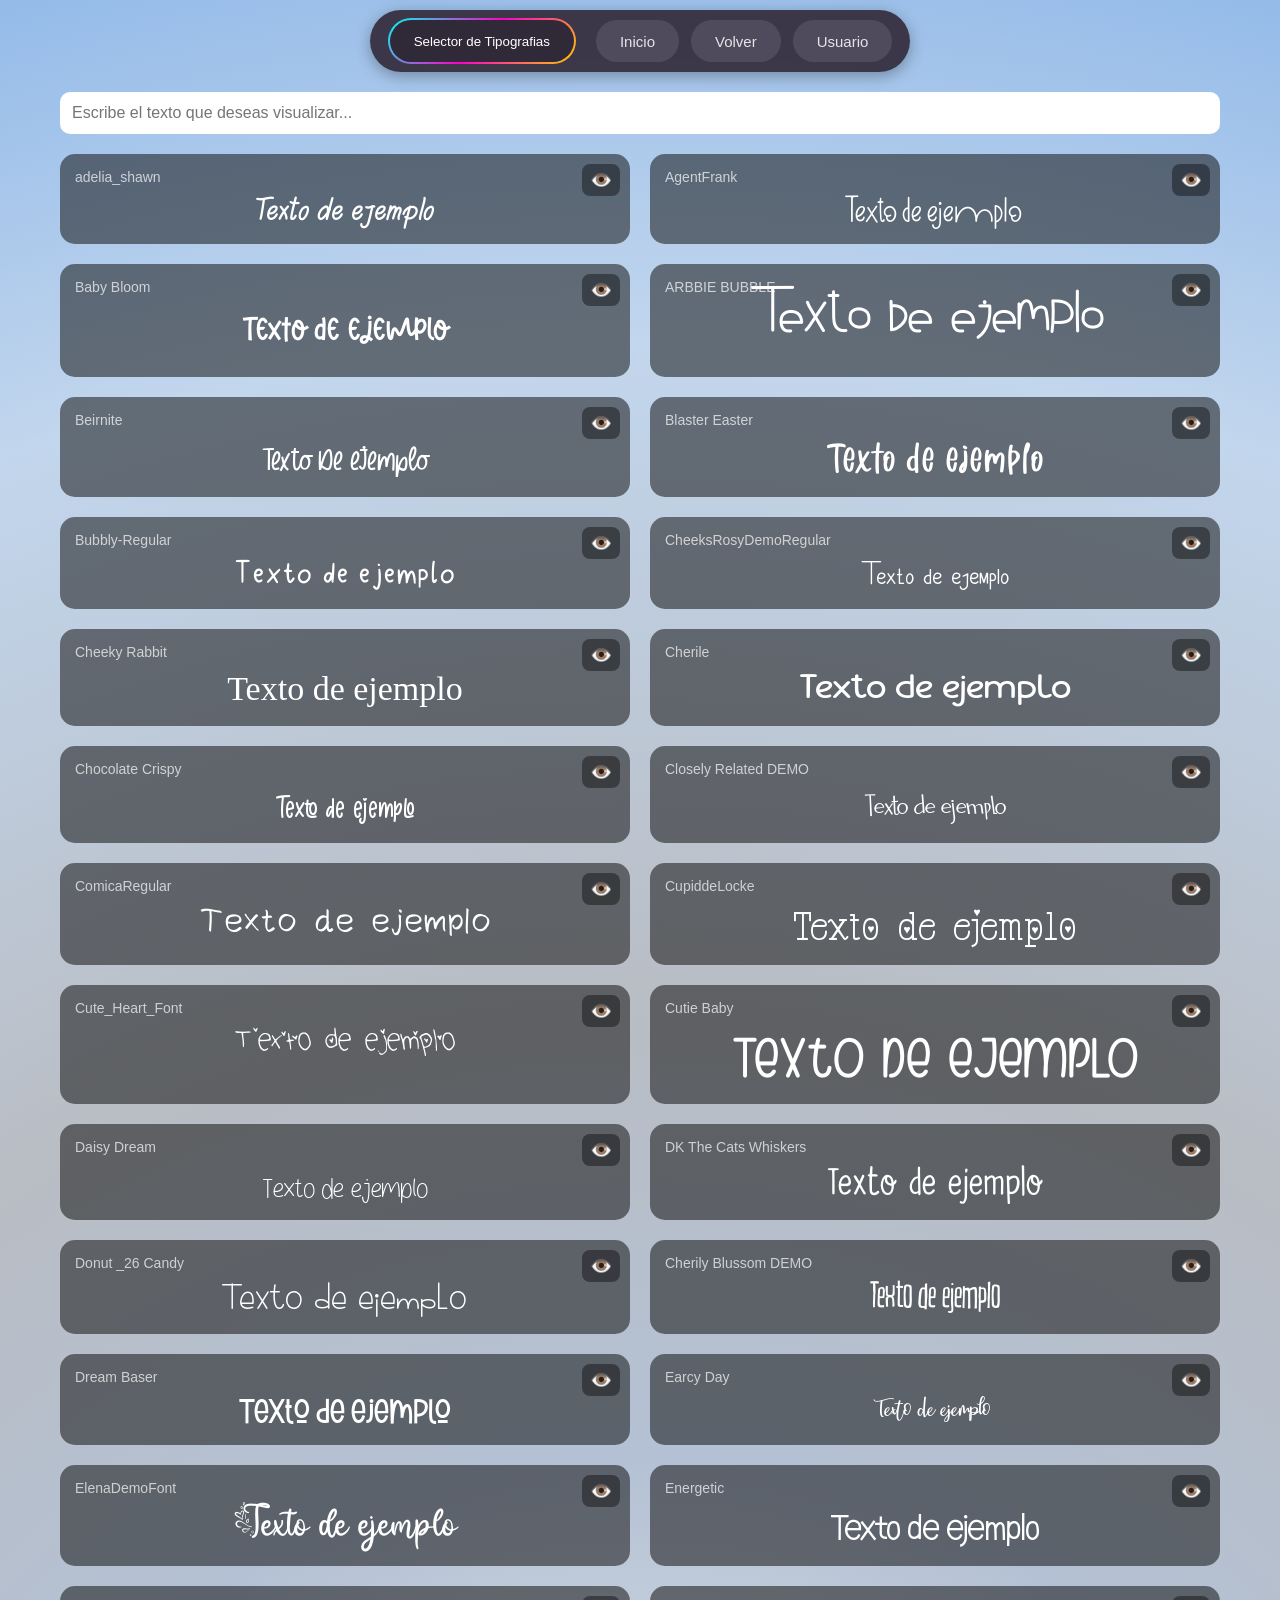
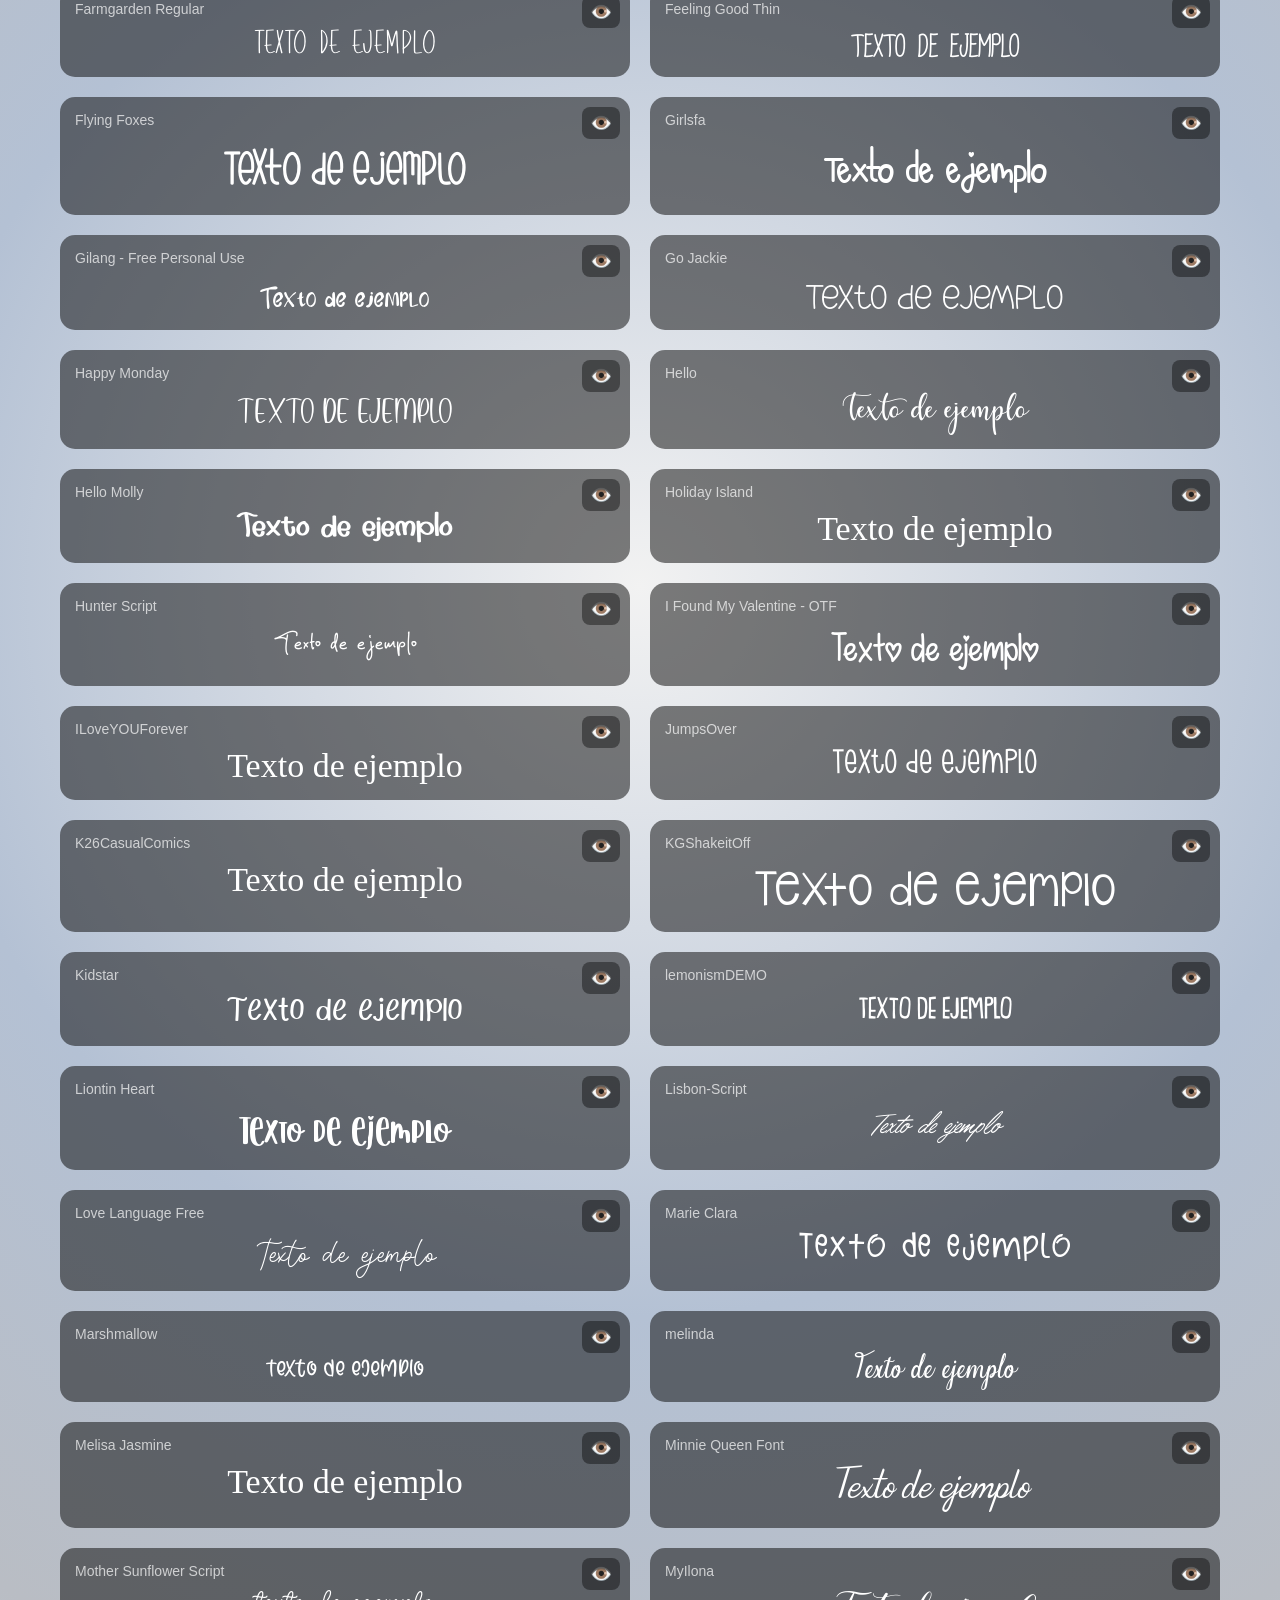
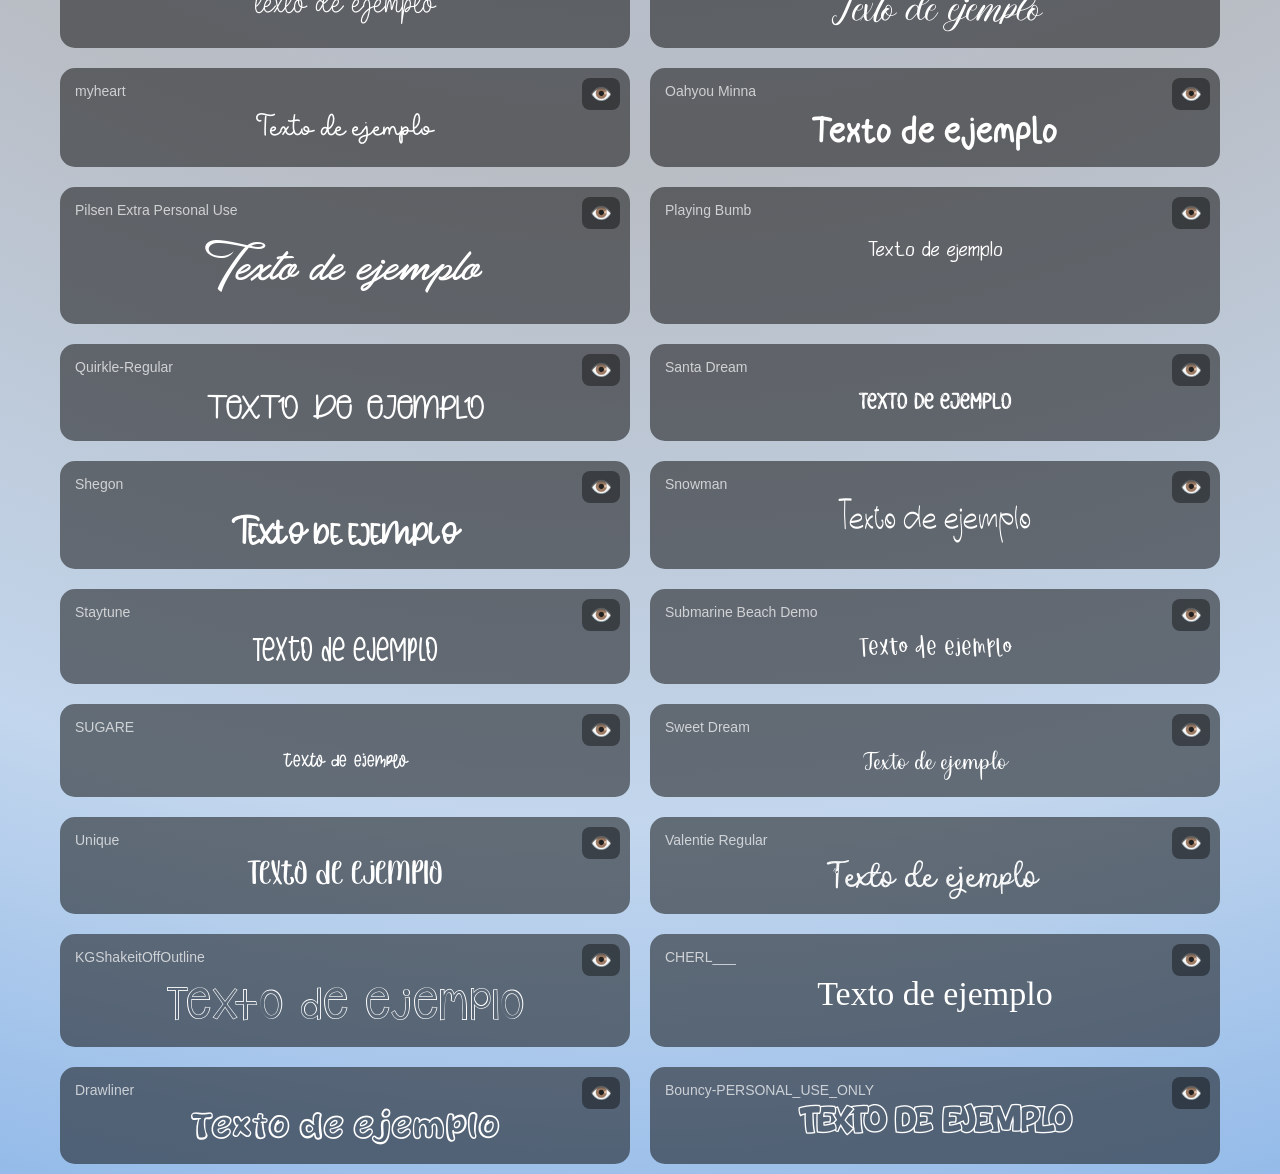
==== text_selector/tex_selector.html @ b05d4637 "Add files via upload" ====
<!DOCTYPE html>
<html lang="es">
<head>
  <meta charset="UTF-8">
  <meta name="viewport" content="width=device-width, initial-scale=1.0">
  <link rel="icon" href="../images/Logo2.png" type="image/x-icon">
  <link rel="stylesheet" href="../css/styles.css">
  <title>Selector de Tipografías</title>
</head>
<body>
 <div class="container-navbar">
  <div class="navbar-container">
    <div class="btn-say-hello-wrapper">
        <button class="btn-say-hello">Selector de Tipografias</button>
      </div>
    <div class="nav-buttons">
      <button class="btn-work" onclick="goHome()">Inicio</button>
      <button class="btn-work" onclick="goBack()">Volver</button>
      <button class="btn-work" onclick="goUser()">Usuario</button>
    </div>
  </div>
</div>
  <div class="container">
    <div class="input-box">
      <input type="text" id="textInput" placeholder="Escribe el texto que deseas visualizar...">
    </div>

    <div id="fontsContainer"></div>
  </div>

  <!-- MODAL -->
  <div id="modal" class="modal">
    <div class="modal-content">
      <div id="modalText" class="modal-text">Texto</div>
      <button class="close-btn" onclick="closeModal()">Cerrar</button>
    </div>
  </div>

  <script>
const fonts = [
      { name: "adelia_shawn", file: "fonts/AdeliaShawn.otf" },
      { name: "AgentFrank", file: "fonts/AgentFrank.otf" },
      { name: "Baby Bloom", file: "fonts/Baby Bloom - Personal Use.otf" },
      { name: "ARBBIE BUBBLE", file: "fonts/ARBBIE BUBBLE.otf" },
      { name: "Beirnite", file: "fonts/Beirnite.ttf" },
      { name: "Blaster Easter", file: "fonts/Blaster Easter Demo.ttf" },
      { name: "Bubbly-Regular", file: "fonts/Bubbly-Regular.otf" },
      { name: "CheeksRosyDemoRegular", file: "fonts/CheeksRosyDemoRegular.ttf" },
      { name: "Cheeky Rabbit", file: "fonts/Cheeky Rabbit.Ttf" },
      { name: "Cherile", file: "fonts/Cherile.ttf" },
      { name: "Chocolate Crispy", file: "fonts/Chocolate Crispy.otf" },
      { name: "Closely Related DEMO", file: "fonts/Closely Related DEMO.ttf" },
      { name: "ComicaRegular", file: "fonts/ComicaRegular.otf" },
      { name: "CupiddeLocke", file: "fonts/CupiddeLocke.ttf" },
      { name: "Cute_Heart_Font", file: "fonts/Cute_Heart_Font.ttf" },
      { name: "Cutie Baby", file: "fonts/Cutie Baby.ttf" },
      { name: "Daisy Dream", file: "fonts/Daisy Dream.ttf" },
      { name: "DK The Cats Whiskers", file: "fonts/DK The Cats Whiskers.otf" },
      { name: "Donut _26 Candy", file: "fonts/Donut _26 Candy.otf" },
      { name: "Cherily Blussom DEMO", file: "fonts/Cherily Blussom DEMO.otf" },
      { name: "Dream Baser", file: "fonts/Dream Baser.ttf" },
      { name: "Earcy Day", file: "fonts/Earcy Day.otf" },
      { name: "ElenaDemoFont", file: "fonts/ElenaDemoFont.otf" },
      { name: "Energetic", file: "fonts/Energetic.otf" },
      { name: "Farmgarden Regular", file: "fonts/Farmgarden Regular.otf" },
      { name: "Feeling Good Thin", file: "fonts/Feeling Good Thin.ttf" },
      { name: "Flying Foxes", file: "fonts/Flying Foxes.ttf" },
      { name: "Girlsfa", file: "fonts/Girlsfa.ttf" },
      { name: "Gilang - Free Personal Use", file: "fonts/Gilang - Free Personal Use.ttf" },
      { name: "Go Jackie", file: "fonts/Go Jackie.otf" },
      { name: "Happy Monday", file: "fonts/Happy Monday.otf" },
      { name: "Hello", file: "fonts/Hello.otf" },
      { name: "Hello Molly", file: "fonts/Hello Molly.otf" },
      { name: "Holiday Island", file: "fonts/Holiday Island.otf" },
      { name: "Hunter Script", file: "fonts/Hunter Script.otf" },
      { name: "I Found My Valentine - OTF", file: "fonts/I Found My Valentine - OTF.otf" },
      { name: "ILoveYOUForever", file: "fonts/ILoveYOUForever.otf" },
      { name: "JumpsOver", file: "fonts/JumpsOver.otf" },
      { name: "K26CasualComics", file: "fonts/K26CasualComics.otf" },
      { name: "KGShakeitOff", file: "fonts/KGShakeitOff.ttf" },
      { name: "Kidstar", file: "fonts/Kidstar.ttf" },
      { name: "lemonismDEMO", file: "fonts/lemonismDEMO.otf" },
      { name: "Liontin Heart", file: "fonts/Liontin Heart.ttf" },
      { name: "Lisbon-Script", file: "fonts/Lisbon-Script.otf" },
      { name: "Love Language Free", file: "fonts/Love Language Free.otf" },
      { name: "Marie Clara", file: "fonts/Marie Clara.otf" },
      { name: "Marshmallow", file: "fonts/Marshmallow.otf" },
      { name: "melinda", file: "fonts/melinda.otf" },
      { name: "Melisa Jasmine", file: "fonts/Melisa Jasmine.otf" },
      { name: "Minnie Queen Font", file: "fonts/Minnie Queen Font.ttf" },
      { name: "Mother Sunflower Script", file: "fonts/Mother Sunflower Script.otf" },
      { name: "MyIlona", file: "fonts/MyIlona.ttf" },
      { name: "myheart", file: "fonts/myheart.otf" },
      { name: "Oahyou Minna", file: "fonts/Oahyou Minna.otf" },
      { name: "Pilsen Extra Personal Use", file: "fonts/Pilsen Extra Personal Use.ttf" },
      { name: "Playing Bumb", file: "fonts/Playing Bumb.otf" },
      { name: "Quirkle-Regular", file: "fonts/Quirkle-Regular.otf" },
      { name: "Santa Dream", file: "fonts/Santa Dream.otf" },
      { name: "Shegon", file: "fonts/Shegon.otf" },
      { name: "Snowman", file: "fonts/Snowman.otf" },
      { name: "Staytune", file: "fonts/Staytune.otf" },
      { name: "Submarine Beach Demo", file: "fonts/Submarine Beach Demo.ttf" },
      { name: "SUGARE", file: "fonts/SUGARE.ttf" },
      { name: "Sweet Dream", file: "fonts/Sweet Dream.otf" },
      { name: "Unique", file: "fonts/Unique.otf" },
      { name: "Valentie Regular", file: "fonts/Valentie Regular.otf" },
      { name: "KGShakeitOffOutline", file: "fonts/KGShakeitOffOutline.ttf" },
      { name: "CHERL___", file: "fonts/CHERL___.ttf" },
      { name: "Drawliner", file: "fonts/Drawliner.ttf" },
      { name: "Bouncy-PERSONAL_USE_ONLY", file: "fonts/Bouncy-PERSONAL_USE_ONLY.otf" }
    ];

    const container = document.getElementById("fontsContainer");
    const input = document.getElementById("textInput");

    fonts.forEach(font => {
      const style = document.createElement("style");
      style.innerHTML = `
        @font-face {
          font-family: '${font.name}';
          src: url('${font.file}');
        }
      `;
      document.head.appendChild(style);

      const div = document.createElement("div");
      div.classList.add("font-preview");

      div.innerHTML = `
        <div class="eye-btn" onclick="openModal('${font.name}')">👁️</div>
        <div class="font-name">${font.name}</div>
        <div class="preview-text" style="font-family: '${font.name}'">
          Texto de ejemplo
        </div>
      `;

      container.appendChild(div);
    });

    input.addEventListener("input", () => {
      const text = input.value;
      document.querySelectorAll(".preview-text").forEach(el => {
        el.textContent = text || "Texto de ejemplo";
      });
    });

    function openModal(fontName) {
      const modal = document.getElementById("modal");
      const modalText = document.getElementById("modalText");
      const text = input.value || "Texto de ejemplo";

      modalText.textContent = text;
      modalText.style.fontFamily = fontName;

      modal.style.display = "flex";
    }

    function closeModal() {
      document.getElementById("modal").style.display = "none";
    }

    function goHome() {
      window.location.href = "../home.html";
    }

    function goBack() {
      window.history.back();
    }

    function goUser() {
      window.location.href = "usuario.html";
    }
  </script>

</body>
</html>
---- css/styles.css ----
* {
      margin: 0;
      padding: 0;
      box-sizing: border-box;
      font-family: Arial, sans-serif;
    }

    body {
      background: radial-gradient(circle,rgba(242, 242, 242, 1) 0%, rgba(180, 193, 212, 1) 32%, rgba(185, 189, 196, 1) 52%, rgba(194, 214, 237, 1) 81%, rgba(148, 187, 233, 1) 100%);
      color: white;
      min-height: 100vh;
      font-family:'Franklin Gothic Medium', 'Arial Narrow', Arial, sans-serif;
    }
 .container-navbar{
    justify-content: center;
    align-items: center;
    align-content:center;
    display: flex;
 }
    /* --- CSS DEL NAVBAR (Actualizado y Meojrado) --- */
  .navbar-container {
    margin: 10px 0;
    display: flex;
    justify-content: center;
    align-items: center;
    /* Fondo oscuro y forma de cápsula principal */
    background: rgba(48, 41, 56, 0.9); /* Un tono oscuro violáceo-marrón, similar a la referencia */
    box-shadow: 0 4px 15px rgba(0,0,0,0.3); /* Sombra suave */
    backdrop-filter: blur(5px); /* Opcional: ligero desenfoque de fondo */
    padding: 8px; /* Espaciado interno general */
    border-radius: 99px; /* Forma de cápsula perfecta */
    width: max-content; /* Se ajusta al contenido */

  }

  .nav-buttons {
    margin: 0px 10px;
    display: flex;
    gap: 12px; /* Espacio entre los botones */
  }

  /* Estilos base para todos los botones */
  .nav-buttons button, 
  .nav-buttons a {
    text-decoration: none; /* Si usas enlaces <a> */
    border: none;
    font-size: 15px;
    font-weight: 500;
    cursor: pointer;
    display: flex;
    justify-content: center;
    align-items: center;
    height: 42px; /* Altura uniforme */
    transition: all 0.2s ease;
  }

  /* --- BOTÓN 1: "Work" (Con fondo atenuado) --- */
  .btn-work {
    background-color: rgba(255, 255, 255, 0.1); /* Fondo blanco muy transparente */
    color: rgba(255, 255, 255, 0.85); /* Texto blanco algo atenuado */
    border-radius: 99px; /* Cápsula */
    padding: 0 24px;
  }

  .btn-work:hover {
    background-color: rgba(255, 255, 255, 0.2); /* Se aclara ligeramente al pasar el ratón */
  }

  /* --- BOTÓN 3: "Say Hello" (La "Gema" con borde degradado) --- */
  .btn-say-hello-wrapper {
    /* Este contenedor crea el efecto de borde degradado */
    margin: 0px 10px;
    position: relative;
    padding: 2px; /* Grosor del borde */
    border-radius: 99px; /* Cápsula */
    background: linear-gradient(135deg, #00fff2, #ff00c8, #ffcc00); /* El degradado de arcoíris */
    display: flex;
  }

  .btn-say-hello {
    /* El botón real dentro del borde */
    background-color: rgb(48, 41, 56); /* Coincide con el color del navbar para simular el borde */
    color: #ffffff;
    border: none;
    border-radius: 97px; /* Un poco menos que el contenedor para encajar */
    padding: 0 24px;
    height: 42px; /* Asegura la misma altura */
    width: 100%;
    position: relative;
    z-index: 1; /* Por encima del degradado */
  }

  /* Efecto de brillo opcional para "Say Hello" */
  .btn-say-hello-wrapper::after {
    content: '';
    position: absolute;
    top: 0; left: 0;
    width: 100%; height: 100%;
    border-radius: 99px;
    background: inherit;
    filter: blur(10px);
    opacity: 0;
    transition: opacity 0.3s ease;
    z-index: 0;
  }

  .btn-say-hello-wrapper:hover::after {
    opacity: 0.6; /* Brillo activado */
  }

    /* CONTENEDOR */
    .container {
      padding: 10px 20px;
      max-width: 1200px;
      margin: auto;
    }

    .input-box {
      margin-bottom: 20px;
    }

    .input-box input {
      width: 100%;
      padding: 12px;
      border-radius: 10px;
      border: none;
      font-size: 16px;
    }

    /* GRID */
    #fontsContainer {
      display: grid;
      grid-template-columns: repeat(2, 1fr);
      gap: 20px;
    }

    @media (max-width: 600px) {
      #fontsContainer {
        grid-template-columns: 1fr;
      }
    }

    /* TARJETAS */
    .font-preview {
      background: rgba(12, 12, 12, 0.521);
      padding: 15px;
      border-radius: 15px;
      position: relative;
    }

    .font-name {
      font-size: 14px;
      opacity: 0.7;
      margin-bottom: 10px;
    }

    .preview-text {
      font-size: 34px;
      text-align: center;
    }

    /* 👁️ BOTÓN OJO */
    .eye-btn {
      position: absolute;
      top: 10px;
      right: 10px;
      cursor: pointer;
      font-size: 18px;
      background: rgba(0,0,0,0.4);
      padding: 5px 8px;
      border-radius: 8px;
      transition: 0.2s;
    }

    .eye-btn:hover {
      background: rgba(0,0,0,0.7);
    }

    /* 🔥 MODAL */
    .modal {
      position: fixed;
      top: 0;
      left: 0;
      width: 100%;
      height: 100%;
      background: rgba(12, 12, 12, 0.521);
      display: none;
      justify-content: center;
      align-items: center;
      z-index: 999;
    }

    .modal-content {
      background: #111;
      padding: 40px;
      border-radius: 15px;
      text-align: center;
      max-width: 80%;
    }

    .modal-text {
      font-size: 80px;
    }

    .close-btn {
      margin-top: 15px;
      padding: 10px 20px;
      border: none;
      background: #00a8ff;
      color: white;
      border-radius: 12px;
      cursor: pointer;
      transition: 0.3s;
    }
        .close-btn:hover {
      background: rgba(136, 211, 255, 0.753);
    }


    /* ===== CARRUSEL ===== */
.carousel {
  width: 1200px;
  height: 300px;
  margin: auto;
  overflow: hidden;
  background: black; /* importante para los espacios */
}

.carousel-track {
  display: flex;
  transition: transform 2s ease-in-out;
   min-width: 90%;
}

.carousel img {
  width: 100%;
  height: 300px;
  object-fit: contain;
  display: block;
}
.carousel-buttons {
  position: absolute;
  width:max-content;
  top: 25%;
  display: flex;
  justify-content: space-between;
  transform: translateY(-50%);
}

.carousel-buttons button {
  background: rgba(245, 245, 245, 0.644);
  border: none;
  color: rgb(0, 0, 0);
  padding: 15px;
  cursor: pointer;
  border-radius: 50%;
}
/* ===== SECCIÓN INFORMACION ===== */
.neon-info {
  max-width: 1500px;
  margin: 20px auto;
  padding: 25px;
  background: rgba(255, 255, 255, 0.589);
  box-shadow: 0 4px 15px rgba(0,0,0,0.3); /* Sombra suave */
  border-radius: 15px;
  line-height: 1.7;
  color: #000000;
  text-align: justify;
}

.neon-info h2 {
  text-align: center;
  margin-bottom: 20px;
}

.neon-info h3 {
  margin-top: 20px;
  margin-bottom: 10px;
  color: #000000;
  text-align: justify;
}

.neon-info ul {
  margin-left: 20px;
  margin-top: 10px;
}

/* CONTENEDOR GENERAL */
.neon-tech-container {
  display: grid;
  grid-template-columns: 1fr 1fr;
  gap: 30px;
  max-width: 1500px;
  margin: 20px auto;
  padding: 20px;
  align-items: center;
  background: rgba(255, 255, 255, 0.589);
  box-shadow: 0 4px 15px rgba(0,0,0,0.3); /* Sombra suave */
  border-radius: 15px;
  line-height: 1.7;
  color: #000000;
  text-align: justify;
}

/* IMAGEN */
.neon-tech-img img {
  width: 100%;
  height: 100%;
  max-height: 350px;
  object-fit: cover;
  border-radius: 15px;
}

/* TEXTO */
.neon-tech-info {
  background: rgba(255,255,255,0.05);
  padding: 25px;
  border-radius: 15px;
  line-height: 1.7;
  text-align: justify;
}

.neon-tech-info h3 {
  margin-bottom: 15px;
  color: #000000;
  text-align: center;
}

.neon-tech-info p {
  margin-bottom: 10px;
  opacity: 0.9;
  text-align: justify;
}

/* 📱 RESPONSIVE */
@media (max-width: 768px) {
  .neon-tech-container {
    grid-template-columns: 1fr;
  }
}


/* ===== SECCIÓN CONÓCENOS ===== */
.about {
  max-width: 1500px;
  margin: 20px auto;
  text-align: justify;
  padding: 20px;
  background: rgba(255, 255, 255, 0.589);
  box-shadow: 0 4px 15px rgba(0,0,0,0.3); /* Sombra suave */
  border-radius: 15px;
  line-height: 1.7;
  color: #000000;
}

.about h2 {
  margin-bottom: 15px;
  text-align: center;
}

.about p {
  opacity: 0.8;
  line-height: 1.6;
}

  /* MAPA CONTENEDOR GENERAL */
.map-container {
   background: rgba(255, 255, 255, 0.589);
  box-shadow: 0 4px 15px rgba(0,0,0,0.3); /* Sombra suave */
  border-radius: 15px;
  line-height: 1.7;
  color: #000000;
  display: grid;
  grid-template-columns: 1fr 1fr;
  gap: 30px;
  max-width: 1500px;
  margin: 20px auto;
  align-items: center;
  padding: 20px;
}

/* TEXTO */
.map-info {
  background: rgba(255, 255, 255, 0.199);
  padding: 25px;
  border-radius: 15px;
}

.map-info h2 {
  margin-bottom: 15px;
}

.map-info p {
  margin-bottom: 10px;
  line-height: 1.6;
  opacity: 0.9;
}

.map-info ul {
  margin: 10px 0 15px 20px;
}

.map-info li {
  margin-bottom: 5px;
}

/* MAPA */
.map-box {
  width: 100%;
}

#map {
  width: 100%;
  height: 500px;
  border-radius: 18px;
}

/* 📱 RESPONSIVE */
@media (max-width: 768px) {
  .map-container {
    grid-template-columns: 1fr;
  }
}
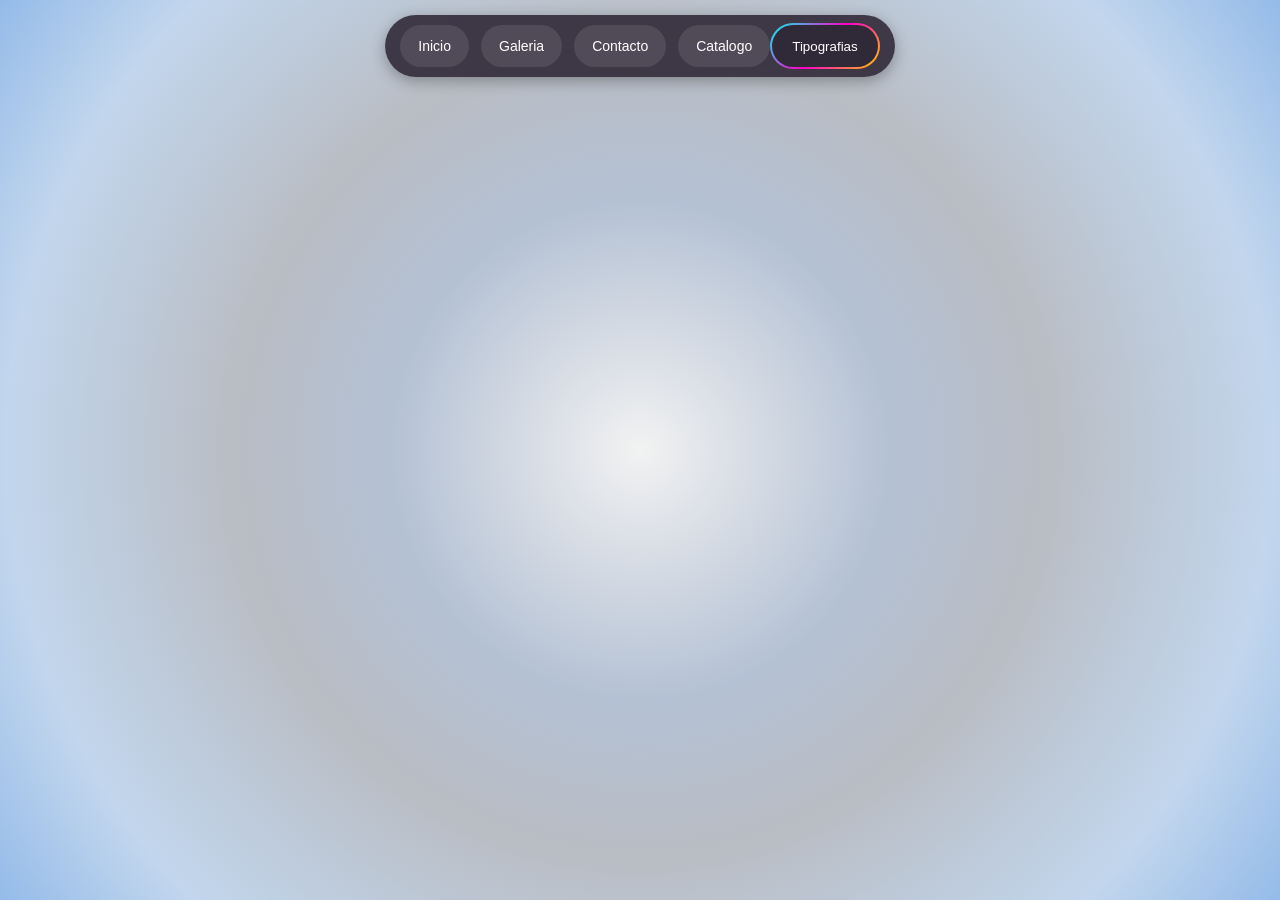
==== commit 7a29df8f: "Add files via upload" ====
--- a/text_selector/tex_selector.html
+++ b/text_selector/tex_selector.html
@@ -8,34 +8,43 @@
   <title>Selector de Tipografías</title>
 </head>
 <body>
- <div class="container-navbar">
+ <!-- NAVBAR -->
+<div class="container-navbar">
   <div class="navbar-container">
-    <div class="btn-say-hello-wrapper">
-        <button class="btn-say-hello">Selector de Tipografias</button>
+    <!-- IZQUIERDA -->
+    <div class="nav-buttons" id="navMenu">
+      <button class="btn-work" onclick="gohome()">Inicio</button>
+      <button class="btn-work" onclick="gogallery()">Galeria</button>
+      <button class="btn-work" onclick="gocontact()">Contacto</button>
+      <button class="btn-work" onclick="gocatalogo()">Catalogo</button>
+    </div>
+    <!-- CENTRO -->
+    <div class="nav-center">
+      <div class="btn-say-hello-wrapper">
+        <button class="btn-say-hello">Tipografias</button>
       </div>
-    <div class="nav-buttons">
-      <button class="btn-work" onclick="goHome()">Inicio</button>
-      <button class="btn-work" onclick="goBack()">Volver</button>
-      <button class="btn-work" onclick="goUser()">Usuario</button>
+    </div>
+    <!-- DERECHA -->
+        <div class="nav-left">
+      <div class="menu-toggle" onclick="toggleMenu()">☰</div>
     </div>
   </div>
 </div>
-  <div class="container">
-    <div class="input-box">
-      <input type="text" id="textInput" placeholder="Escribe el texto que deseas visualizar...">
-    </div>
+<script>
+function toggleMenu() {
+  const menu = document.getElementById("navMenu");
+  menu.classList.toggle("active");
+}
 
-    <div id="fontsContainer"></div>
-  </div>
+document.addEventListener("click", function(e) {
+  const menu = document.getElementById("navMenu");
+  const toggle = document.querySelector(".menu-toggle");
 
-  <!-- MODAL -->
-  <div id="modal" class="modal">
-    <div class="modal-content">
-      <div id="modalText" class="modal-text">Texto</div>
-      <button class="close-btn" onclick="closeModal()">Cerrar</button>
-    </div>
-  </div>
-
+  if (!menu.contains(e.target) && !toggle.contains(e.target)) {
+    menu.classList.remove("active");
+  }
+});
+</script>
   <script>
 const fonts = [
       { name: "adelia_shawn", file: "fonts/AdeliaShawn.otf" },
@@ -159,8 +168,8 @@
       document.getElementById("modal").style.display = "none";
     }
 
-    function goHome() {
-      window.location.href = "../home.html";
+    function gohome() {
+      window.location.href = "../index.html";
     }
 
     function goBack() {
--- a/css/styles.css
+++ b/css/styles.css
@@ -1,423 +1,443 @@
-    * {
-      margin: 0;
-      padding: 0;
-      box-sizing: border-box;
-      font-family: Arial, sans-serif;
-    }
-
-    body {
-      background: radial-gradient(circle,rgba(242, 242, 242, 1) 0%, rgba(180, 193, 212, 1) 32%, rgba(185, 189, 196, 1) 52%, rgba(194, 214, 237, 1) 81%, rgba(148, 187, 233, 1) 100%);
-      color: white;
-      min-height: 100vh;
-      font-family:'Franklin Gothic Medium', 'Arial Narrow', Arial, sans-serif;
-    }
- .container-navbar{
-    justify-content: center;
-    align-items: center;
-    align-content:center;
-    display: flex;
- }
-    /* --- CSS DEL NAVBAR (Actualizado y Meojrado) --- */
-  .navbar-container {
-    margin: 10px 0;
-    display: flex;
-    justify-content: center;
-    align-items: center;
-    /* Fondo oscuro y forma de cápsula principal */
-    background: rgba(48, 41, 56, 0.9); /* Un tono oscuro violáceo-marrón, similar a la referencia */
-    box-shadow: 0 4px 15px rgba(0,0,0,0.3); /* Sombra suave */
-    backdrop-filter: blur(5px); /* Opcional: ligero desenfoque de fondo */
-    padding: 8px; /* Espaciado interno general */
-    border-radius: 99px; /* Forma de cápsula perfecta */
-    width: max-content; /* Se ajusta al contenido */
-
-  }
-
-  .nav-buttons {
-    margin: 0px 10px;
-    display: flex;
-    gap: 12px; /* Espacio entre los botones */
-  }
-
-  /* Estilos base para todos los botones */
-  .nav-buttons button, 
-  .nav-buttons a {
-    text-decoration: none; /* Si usas enlaces <a> */
-    border: none;
-    font-size: 15px;
-    font-weight: 500;
-    cursor: pointer;
-    display: flex;
-    justify-content: center;
-    align-items: center;
-    height: 42px; /* Altura uniforme */
-    transition: all 0.2s ease;
-  }
-
-  /* --- BOTÓN 1: "Work" (Con fondo atenuado) --- */
-  .btn-work {
-    background-color: rgba(255, 255, 255, 0.1); /* Fondo blanco muy transparente */
-    color: rgba(255, 255, 255, 0.85); /* Texto blanco algo atenuado */
-    border-radius: 99px; /* Cápsula */
-    padding: 0 24px;
-  }
-
-  .btn-work:hover {
-    background-color: rgba(255, 255, 255, 0.2); /* Se aclara ligeramente al pasar el ratón */
-  }
-
-  /* --- BOTÓN 3: "Say Hello" (La "Gema" con borde degradado) --- */
-  .btn-say-hello-wrapper {
-    /* Este contenedor crea el efecto de borde degradado */
-    margin: 0px 10px;
-    position: relative;
-    padding: 2px; /* Grosor del borde */
-    border-radius: 99px; /* Cápsula */
-    background: linear-gradient(135deg, #00fff2, #ff00c8, #ffcc00); /* El degradado de arcoíris */
-    display: flex;
-  }
-
-  .btn-say-hello {
-    /* El botón real dentro del borde */
-    background-color: rgb(48, 41, 56); /* Coincide con el color del navbar para simular el borde */
-    color: #ffffff;
-    border: none;
-    border-radius: 97px; /* Un poco menos que el contenedor para encajar */
-    padding: 0 24px;
-    height: 42px; /* Asegura la misma altura */
-    width: 100%;
-    position: relative;
-    z-index: 1; /* Por encima del degradado */
-  }
-
-  /* Efecto de brillo opcional para "Say Hello" */
-  .btn-say-hello-wrapper::after {
-    content: '';
-    position: absolute;
-    top: 0; left: 0;
-    width: 100%; height: 100%;
-    border-radius: 99px;
-    background: inherit;
-    filter: blur(10px);
-    opacity: 0;
-    transition: opacity 0.3s ease;
-    z-index: 0;
-  }
-
-  .btn-say-hello-wrapper:hover::after {
-    opacity: 0.6; /* Brillo activado */
-  }
-
-    /* CONTENEDOR */
-    .container {
-      padding: 10px 20px;
-      max-width: 1200px;
-      margin: auto;
-    }
-
-    .input-box {
-      margin-bottom: 20px;
-    }
-
-    .input-box input {
-      width: 100%;
-      padding: 12px;
-      border-radius: 10px;
-      border: none;
-      font-size: 16px;
-    }
-
-    /* GRID */
-    #fontsContainer {
-      display: grid;
-      grid-template-columns: repeat(2, 1fr);
-      gap: 20px;
-    }
-
-    @media (max-width: 600px) {
-      #fontsContainer {
-        grid-template-columns: 1fr;
-      }
-    }
-
-    /* TARJETAS */
-    .font-preview {
-      background: rgba(12, 12, 12, 0.521);
-      padding: 15px;
-      border-radius: 15px;
-      position: relative;
-    }
-
-    .font-name {
-      font-size: 14px;
-      opacity: 0.7;
-      margin-bottom: 10px;
-    }
-
-    .preview-text {
-      font-size: 34px;
-      text-align: center;
-    }
-
-    /* 👁️ BOTÓN OJO */
-    .eye-btn {
-      position: absolute;
-      top: 10px;
-      right: 10px;
-      cursor: pointer;
-      font-size: 18px;
-      background: rgba(0,0,0,0.4);
-      padding: 5px 8px;
-      border-radius: 8px;
-      transition: 0.2s;
-    }
-
-    .eye-btn:hover {
-      background: rgba(0,0,0,0.7);
-    }
-
-    /* 🔥 MODAL */
-    .modal {
-      position: fixed;
-      top: 0;
-      left: 0;
-      width: 100%;
-      height: 100%;
-      background: rgba(12, 12, 12, 0.521);
-      display: none;
-      justify-content: center;
-      align-items: center;
-      z-index: 999;
-    }
-
-    .modal-content {
-      background: #111;
-      padding: 40px;
-      border-radius: 15px;
-      text-align: center;
-      max-width: 80%;
-    }
-
-    .modal-text {
-      font-size: 80px;
-    }
-
-    .close-btn {
-      margin-top: 15px;
-      padding: 10px 20px;
-      border: none;
-      background: #00a8ff;
-      color: white;
-      border-radius: 12px;
-      cursor: pointer;
-      transition: 0.3s;
-    }
-        .close-btn:hover {
-      background: rgba(136, 211, 255, 0.753);
-    }
-
-
-    /* ===== CARRUSEL ===== */
+/* ===================== */
+/* RESET */
+/* ===================== */
+* {
+  margin: 0;
+  padding: 0;
+  box-sizing: border-box;
+}
+
+body {
+  background: radial-gradient(circle, rgba(242,242,242,1) 0%, rgba(180,193,212,1) 32%, rgba(185,189,196,1) 52%, rgba(194,214,237,1) 81%, rgba(148,187,233,1) 100%);
+  min-height: 100vh;
+  font-family: 'Franklin Gothic Medium', Arial, sans-serif;
+  overflow-x: hidden;
+}
+
+/* ===================== */
+/* NAVBAR */
+/* ===================== */
+.container-navbar {
+  display: flex;
+  justify-content: center;
+}
+
+.navbar-container {
+  margin: 15px auto;
+  display: flex;
+  align-items: center;
+  justify-content:center;
+  background: rgba(48, 41, 56, 0.9);
+  box-shadow: 0 4px 15px rgba(0,0,0,0.3);
+  backdrop-filter: blur(5px);
+  padding: 8px 15px;
+  border-radius: 99px;
+  width: fit-content;
+  max-width: 1200px;
+  position: relative;
+}
+
+/* BOTONES */
+.nav-buttons {
+  display: flex;
+  gap: 12px;
+}
+
+.nav-buttons button {
+  border: none;
+  font-size: 14px;
+  cursor: pointer;
+  height: 42px;
+  border-radius: 99px;
+  padding: 0 18px;
+  background: rgba(255,255,255,0.1);
+  color: white;
+  transition: 0.2s;
+}
+
+.nav-buttons button:hover {
+  background: rgba(255,255,255,0.25);
+}
+
+/* BOTÓN PRINCIPAL */
+.btn-say-hello-wrapper {
+  padding: 2px;
+  border-radius: 99px;
+  background: linear-gradient(135deg, #00fff2, #ff00c8, #ffcc00);
+}
+
+.btn-say-hello {
+  background: rgb(48, 41, 56);
+  color: white;
+  border: none;
+  border-radius: 99px;
+  padding: 0 20px;
+  height: 42px;
+}
+
+/* 🍔 HAMBURGUESA */
+.menu-toggle {
+  display: none;
+  font-size: 26px;
+  color: white;
+  cursor: pointer;
+  margin:10px;
+  z-index: 1;
+}
+/* ===================== */
+/* CARRUSEL */
+/* ===================== */
 .carousel {
-  width: 1200px;
+  width: 100%;
+  max-width: 1200px;
   height: 300px;
-  margin: auto;
+  margin: 20px auto;
   overflow: hidden;
-  background: black; /* importante para los espacios */
+  position: relative;
+  background: black;
+  border-radius: 15px;
 }
 
 .carousel-track {
   display: flex;
-  transition: transform 2s ease-in-out;
-   min-width: 90%;
+  height: 100%;
+  transition: transform 0.6s ease;
 }
 
 .carousel img {
   width: 100%;
-  height: 300px;
+  height: 100%;
   object-fit: contain;
-  display: block;
-}
+  flex-shrink: 0;
+}
+
+/* FLECHAS CORREGIDAS */
 .carousel-buttons {
   position: absolute;
-  width:max-content;
-  top: 25%;
+  top: 50%;
+  left: 0;
+  width: 100%;
   display: flex;
   justify-content: space-between;
   transform: translateY(-50%);
+  padding: 0 10px;
 }
 
 .carousel-buttons button {
-  background: rgba(245, 245, 245, 0.644);
+  background: rgba(255,255,255,0.7);
   border: none;
-  color: rgb(0, 0, 0);
-  padding: 15px;
+  padding: 10px;
+  border-radius: 50%;
   cursor: pointer;
-  border-radius: 50%;
-}
-/* ===== SECCIÓN INFORMACION ===== */
-.neon-info {
-  max-width: 1500px;
+}
+
+/* ===================== */
+/* SECCIONES */
+/* ===================== */
+.neon-info,
+.about,
+.neon-tech-container,
+.map-container {
+  max-width: 1200px;
   margin: 20px auto;
-  padding: 25px;
-  background: rgba(255, 255, 255, 0.589);
-  box-shadow: 0 4px 15px rgba(0,0,0,0.3); /* Sombra suave */
-  border-radius: 15px;
+  padding: 20px;
+  background: rgba(255,255,255,0.6);
+  border-radius: 15px;
+  color: black;
   line-height: 1.7;
-  color: #000000;
-  text-align: justify;
-}
-
-.neon-info h2 {
-  text-align: center;
-  margin-bottom: 20px;
-}
-
-.neon-info h3 {
-  margin-top: 20px;
-  margin-bottom: 10px;
-  color: #000000;
-  text-align: justify;
-}
-
-.neon-info ul {
-  margin-left: 20px;
-  margin-top: 10px;
-}
-
-/* CONTENEDOR GENERAL */
-.neon-tech-container {
+}
+
+/* GRID */
+.neon-tech-container,
+.map-container {
   display: grid;
   grid-template-columns: 1fr 1fr;
-  gap: 30px;
-  max-width: 1500px;
-  margin: 20px auto;
-  padding: 20px;
+  gap: 25px;
   align-items: center;
-  background: rgba(255, 255, 255, 0.589);
-  box-shadow: 0 4px 15px rgba(0,0,0,0.3); /* Sombra suave */
-  border-radius: 15px;
-  line-height: 1.7;
-  color: #000000;
-  text-align: justify;
-}
-
-/* IMAGEN */
-.neon-tech-img img {
-  width: 100%;
-  height: 100%;
+}
+
+/* IMÁGENES */
+.neon-tech-img img,
+.about img {
+  width: 100%;
   max-height: 350px;
   object-fit: cover;
   border-radius: 15px;
 }
 
 /* TEXTO */
+.neon-tech-info{
+  padding: 15px;
+}
+
+.neon-tech-info h3 {
+  text-align: center;
+  margin-bottom: 10px;
+}
+
+/* ===================== */
+/* MAPA */
+/* ===================== */
+#map {
+  width: 100%;
+  height: 400px;
+  border-radius: 15px;
+}
+
+/* ===================== */
+/* SELECTOR TIPOGRAFÍAS */
+/* ===================== */
+.container {
+  max-width: 1200px;
+  margin: auto;
+  padding: 20px;
+}
+
+.input-box input {
+  width: 100%;
+  padding: 10px;
+  border-radius: 10px;
+  border: none;
+  margin-bottom: 20px;
+}
+
+#fontsContainer {
+  display: grid;
+  grid-template-columns: repeat(2, 1fr);
+  gap: 20px;
+}
+
+.font-preview {
+  background: rgba(0,0,0,0.4);
+  padding: 15px;
+  border-radius: 15px;
+  position: relative;
+  color: white;
+}
+
+.preview-text {
+  font-size: 28px;
+  text-align: center;
+}
+
+.eye-btn {
+  position: absolute;
+  top: 10px;
+  right: 10px;
+  cursor: pointer;
+}
+
+/* ===================== */
+/* MODAL */
+/* ===================== */
+.modal {
+  position: fixed;
+  top: 0;
+  left: 0;
+  width: 100%;
+  height: 100%;
+  display: none;
+  justify-content: center;
+  align-items: center;
+  background: rgba(0,0,0,0.8);
+}
+
+.modal-content {
+  background: #111;
+  padding: 30px;
+  border-radius: 15px;
+  text-align: center;
+}
+
+.modal-text {
+  font-size: 60px;
+}
+
+.close-btn {
+  margin-top: 15px;
+  padding: 10px;
+  background: #00a8ff;
+  border: none;
+  color: white;
+  border-radius: 10px;
+}
+
+/* ===================== */
+/* RESPONSIVE */
+/* ===================== */
+ /* Laptop */
+@media (max-width: 1200px) {
+
+  .navbar-container {
+    width: 80%;
+    height: 60px;
+    flex-direction: row;
+    align-items: flex-start;
+    justify-content: space-between;
+  }
+
+  .menu-toggle {
+    display: block;
+    margin:  10% 10px;
+  }
+
+  .nav-buttons {
+    display: none;
+    flex-direction: column;
+    width: 100%;
+  }
+
+  .nav-buttons.active {
+    display: flex;
+  }
+
+  .carousel {
+    height: 100%;
+    width: 98%;
+    margin: 10px;
+  }
+.carousel img {
+  height: 100%;
+  width: 100%;
+}
+.neon-info,
+.about,
+.neon-tech-container,
+.map-container{
+  margin: 15px 12px;
+  padding: 15px;
+  font-size: 14px;
+  text-align: justify;
+}
 .neon-tech-info {
-  background: rgba(255,255,255,0.05);
-  padding: 25px;
-  border-radius: 15px;
-  line-height: 1.7;
-  text-align: justify;
-}
-
-.neon-tech-info h3 {
-  margin-bottom: 15px;
-  color: #000000;
-  text-align: center;
-}
-
-.neon-tech-info p {
-  margin-bottom: 10px;
-  opacity: 0.9;
-  text-align: justify;
-}
-
-/* 📱 RESPONSIVE */
-@media (max-width: 768px) {
-  .neon-tech-container {
-    grid-template-columns: 1fr;
-  }
-}
-
-
-/* ===== SECCIÓN CONÓCENOS ===== */
-.about {
-  max-width: 1500px;
-  margin: 20px auto;
-  text-align: justify;
-  padding: 20px;
-  background: rgba(255, 255, 255, 0.589);
-  box-shadow: 0 4px 15px rgba(0,0,0,0.3); /* Sombra suave */
-  border-radius: 15px;
-  line-height: 1.7;
-  color: #000000;
-}
-
-.about h2 {
-  margin-bottom: 15px;
-  text-align: center;
-}
-
-.about p {
-  opacity: 0.8;
-  line-height: 1.6;
-}
-
-  /* MAPA CONTENEDOR GENERAL */
-.map-container {
-   background: rgba(255, 255, 255, 0.589);
-  box-shadow: 0 4px 15px rgba(0,0,0,0.3); /* Sombra suave */
-  border-radius: 15px;
-  line-height: 1.7;
-  color: #000000;
-  display: grid;
-  grid-template-columns: 1fr 1fr;
-  gap: 30px;
-  max-width: 1500px;
-  margin: 20px auto;
-  align-items: center;
-  padding: 20px;
-}
-
-/* TEXTO */
-.map-info {
-  background: rgba(255, 255, 255, 0.199);
-  padding: 25px;
-  border-radius: 15px;
-}
-
-.map-info h2 {
-  margin-bottom: 15px;
-}
-
-.map-info p {
-  margin-bottom: 10px;
-  line-height: 1.6;
-  opacity: 0.9;
-}
-
-.map-info ul {
-  margin: 10px 0 15px 20px;
-}
-
-.map-info li {
-  margin-bottom: 5px;
-}
-
-/* MAPA */
-.map-box {
-  width: 100%;
-}
-
-#map {
-  width: 100%;
-  height: 500px;
-  border-radius: 18px;
-}
-
-/* 📱 RESPONSIVE */
-@media (max-width: 768px) {
+  padding: 5px;
+  font-size: 14px;
+  text-align: justify;
+}
+.map-container ul{
+  margin: 5px 25px;
+}
+
+  .modal-text {
+    font-size: 40px;
+  }
+   }
+/* TABLET */
+@media (max-width: 900px) {
+
+  .navbar-container {
+    width: 80%;
+    height: 60px;
+    flex-direction: row;
+    align-items: flex-start;
+    justify-content: space-between;
+  }
+
+  .menu-toggle {
+    display: block;
+    margin:  10% 10px;
+  }
+
+  .nav-buttons {
+    display: none;
+    flex-direction: column;
+    width: 100%;
+  }
+
+  .nav-buttons.active {
+    display: flex;
+  }
+
+  .carousel {
+    height: 100%;
+    width: 97.5%;
+    margin: 10px;
+  }
+.carousel img {
+  height: 100%;
+  width: 100%;
+}
+.neon-info,
+.about,
+.neon-tech-container,
+.map-container{
+  margin: 15px 12px;
+  padding: 15px;
+  font-size: 14px;
+  text-align: justify;
+}
+.neon-tech-info {
+  padding: 5px;
+  font-size: 14px;
+  text-align: justify;
+}
+.map-container ul{
+  margin: 5px 25px;
+}
+
+  .modal-text {
+    font-size: 40px;
+  }
+   }
+/* MOBILE */
+@media (max-width: 700px) {
+.neon-tech-container,
   .map-container {
     grid-template-columns: 1fr;
   }
-}+  .navbar-container {
+    width: 80%;
+    height: 60px;
+    flex-direction: row;
+    align-items: flex-start;
+    justify-content: space-between;
+  }
+
+  .menu-toggle {
+    display: block;
+    margin:  10% 10px;
+  }
+
+  .nav-buttons {
+    display: none;
+    flex-direction: column;
+    width: 100%;
+  }
+
+  .nav-buttons.active {
+    display: flex;
+  }
+
+  .carousel {
+    height: 100%;
+    width: 96%;
+    margin: 10px;
+  }
+.carousel img {
+  height: 100%;
+  width: 100%;
+}
+.neon-info,
+.about,
+.neon-tech-container,
+.map-container{
+  margin: 15px 12px;
+  padding: 15px;
+  font-size: 14px;
+  text-align: justify;
+}
+.neon-tech-info {
+  padding: 5px;
+  font-size: 14px;
+  text-align: justify;
+}
+.map-container ul{
+  margin: 5px 25px;
+}
+
+  .modal-text {
+    font-size: 40px;
+  }
+ 
+}
+
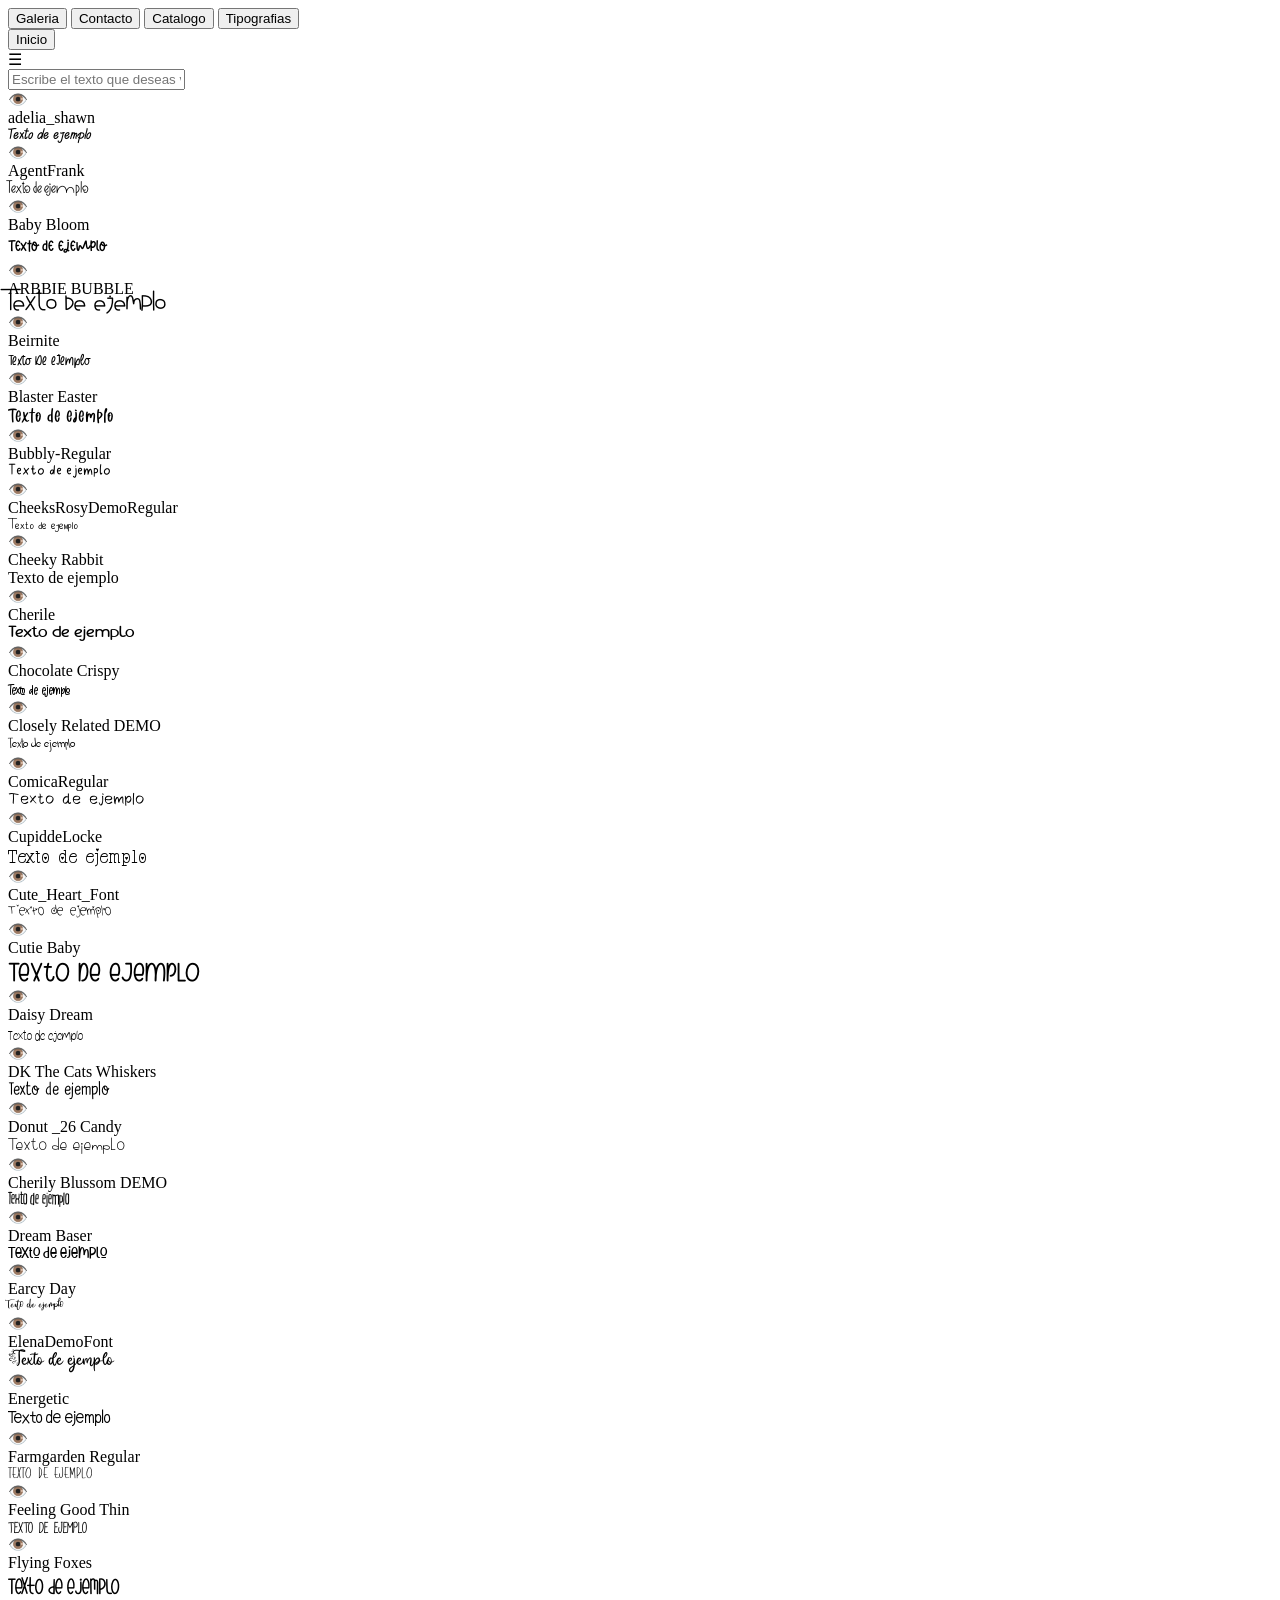
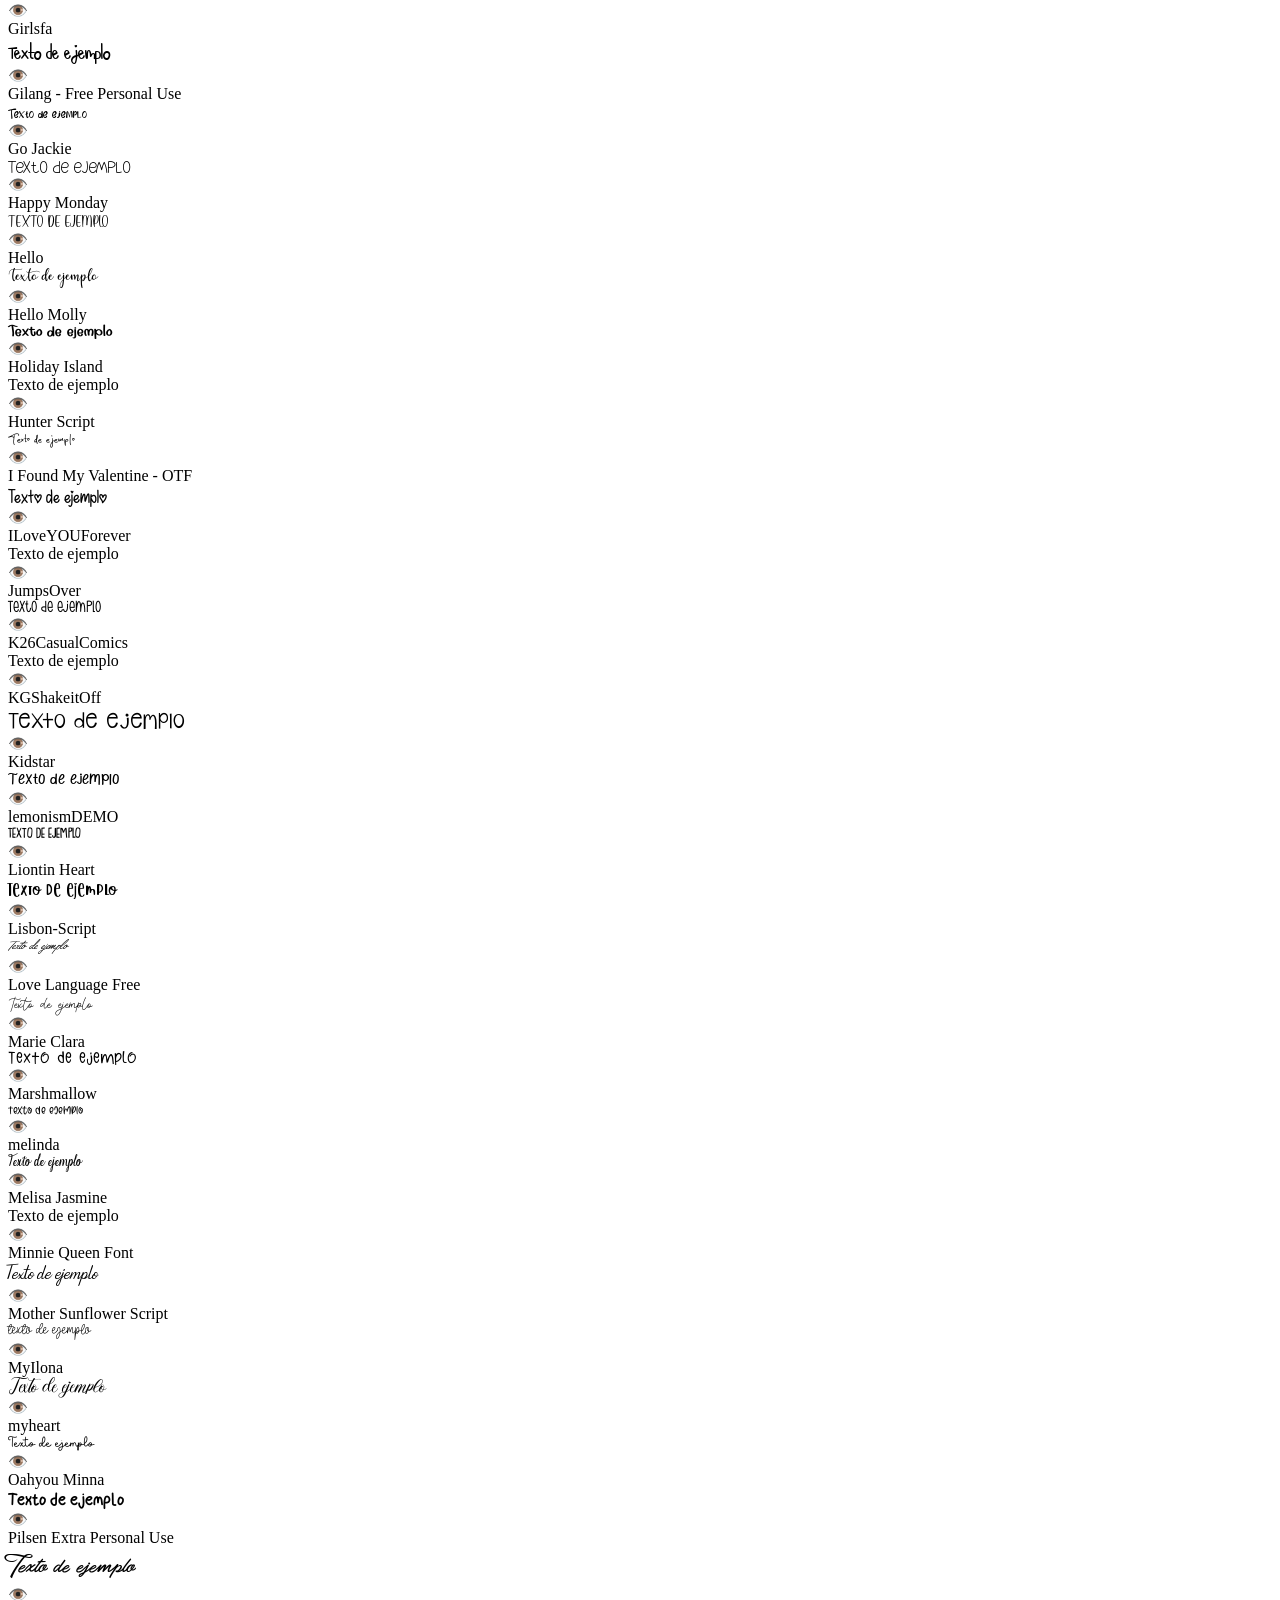
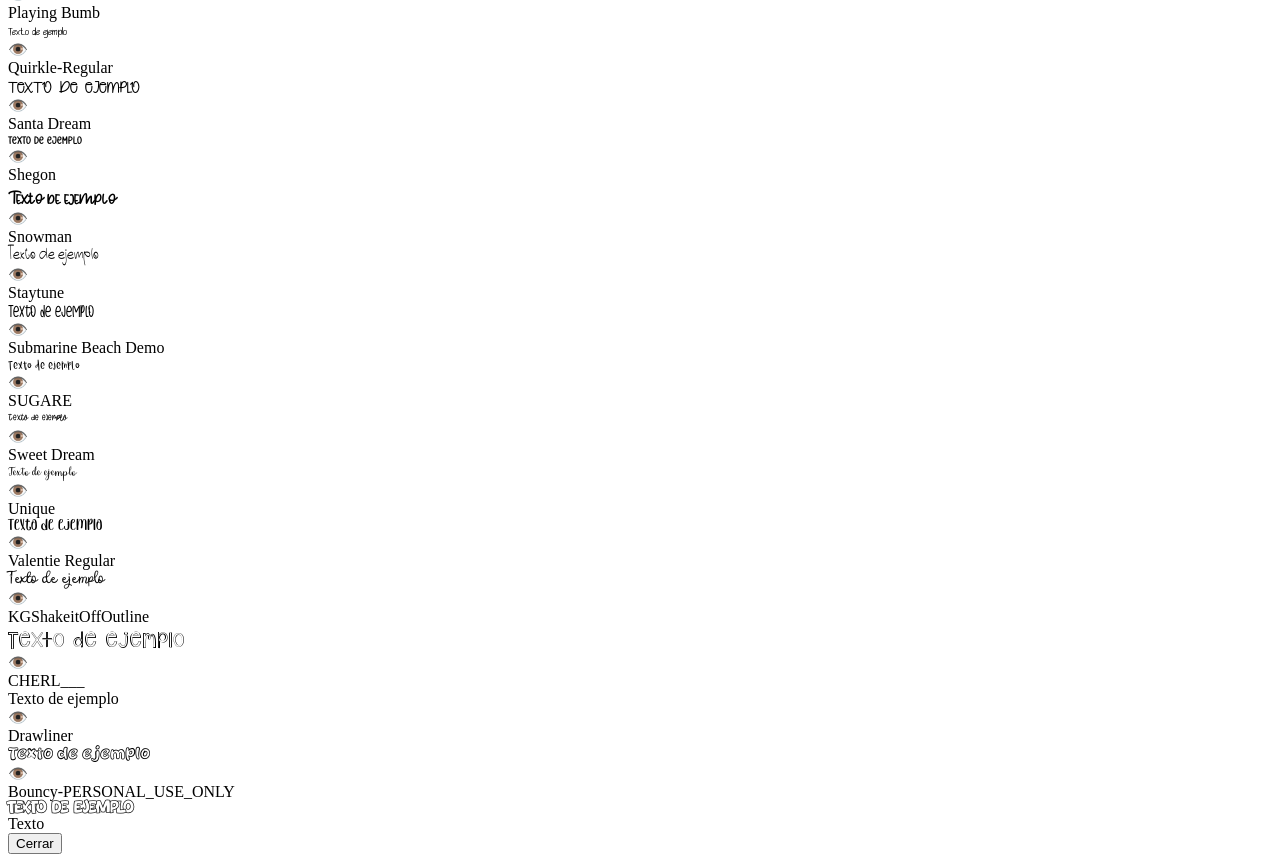
==== commit c073dfc2: "Add files via upload" ====
--- a/text_selector/tex_selector.html
+++ b/text_selector/tex_selector.html
@@ -8,20 +8,20 @@
   <title>Selector de Tipografías</title>
 </head>
 <body>
- <!-- NAVBAR -->
+<!-- NAVBAR -->
 <div class="container-navbar">
   <div class="navbar-container">
     <!-- IZQUIERDA -->
     <div class="nav-buttons" id="navMenu">
-      <button class="btn-work" onclick="gohome()">Inicio</button>
       <button class="btn-work" onclick="gogallery()">Galeria</button>
       <button class="btn-work" onclick="gocontact()">Contacto</button>
       <button class="btn-work" onclick="gocatalogo()">Catalogo</button>
+      <button class="btn-work" onclick="gotxtselector()">Tipografias</button>
     </div>
     <!-- CENTRO -->
     <div class="nav-center">
       <div class="btn-say-hello-wrapper">
-        <button class="btn-say-hello">Tipografias</button>
+        <button class="btn-say-hello">Inicio</button>
       </div>
     </div>
     <!-- DERECHA -->
@@ -30,21 +30,22 @@
     </div>
   </div>
 </div>
-<script>
-function toggleMenu() {
-  const menu = document.getElementById("navMenu");
-  menu.classList.toggle("active");
-}
+  <div class="container">
+    <div class="input-box">
+      <input type="text" id="textInput" placeholder="Escribe el texto que deseas visualizar...">
+    </div>
 
-document.addEventListener("click", function(e) {
-  const menu = document.getElementById("navMenu");
-  const toggle = document.querySelector(".menu-toggle");
+    <div id="fontsContainer"></div>
+  </div>
 
-  if (!menu.contains(e.target) && !toggle.contains(e.target)) {
-    menu.classList.remove("active");
-  }
-});
-</script>
+  <!-- MODAL -->
+  <div id="modal" class="modal">
+    <div class="modal-content">
+      <div id="modalText" class="modal-text">Texto</div>
+      <button class="close-btn" onclick="closeModal()">Cerrar</button>
+    </div>
+  </div>
+
   <script>
 const fonts = [
       { name: "adelia_shawn", file: "fonts/AdeliaShawn.otf" },
@@ -168,7 +169,7 @@
       document.getElementById("modal").style.display = "none";
     }
 
-    function gohome() {
+    function goHome() {
       window.location.href = "../index.html";
     }
 
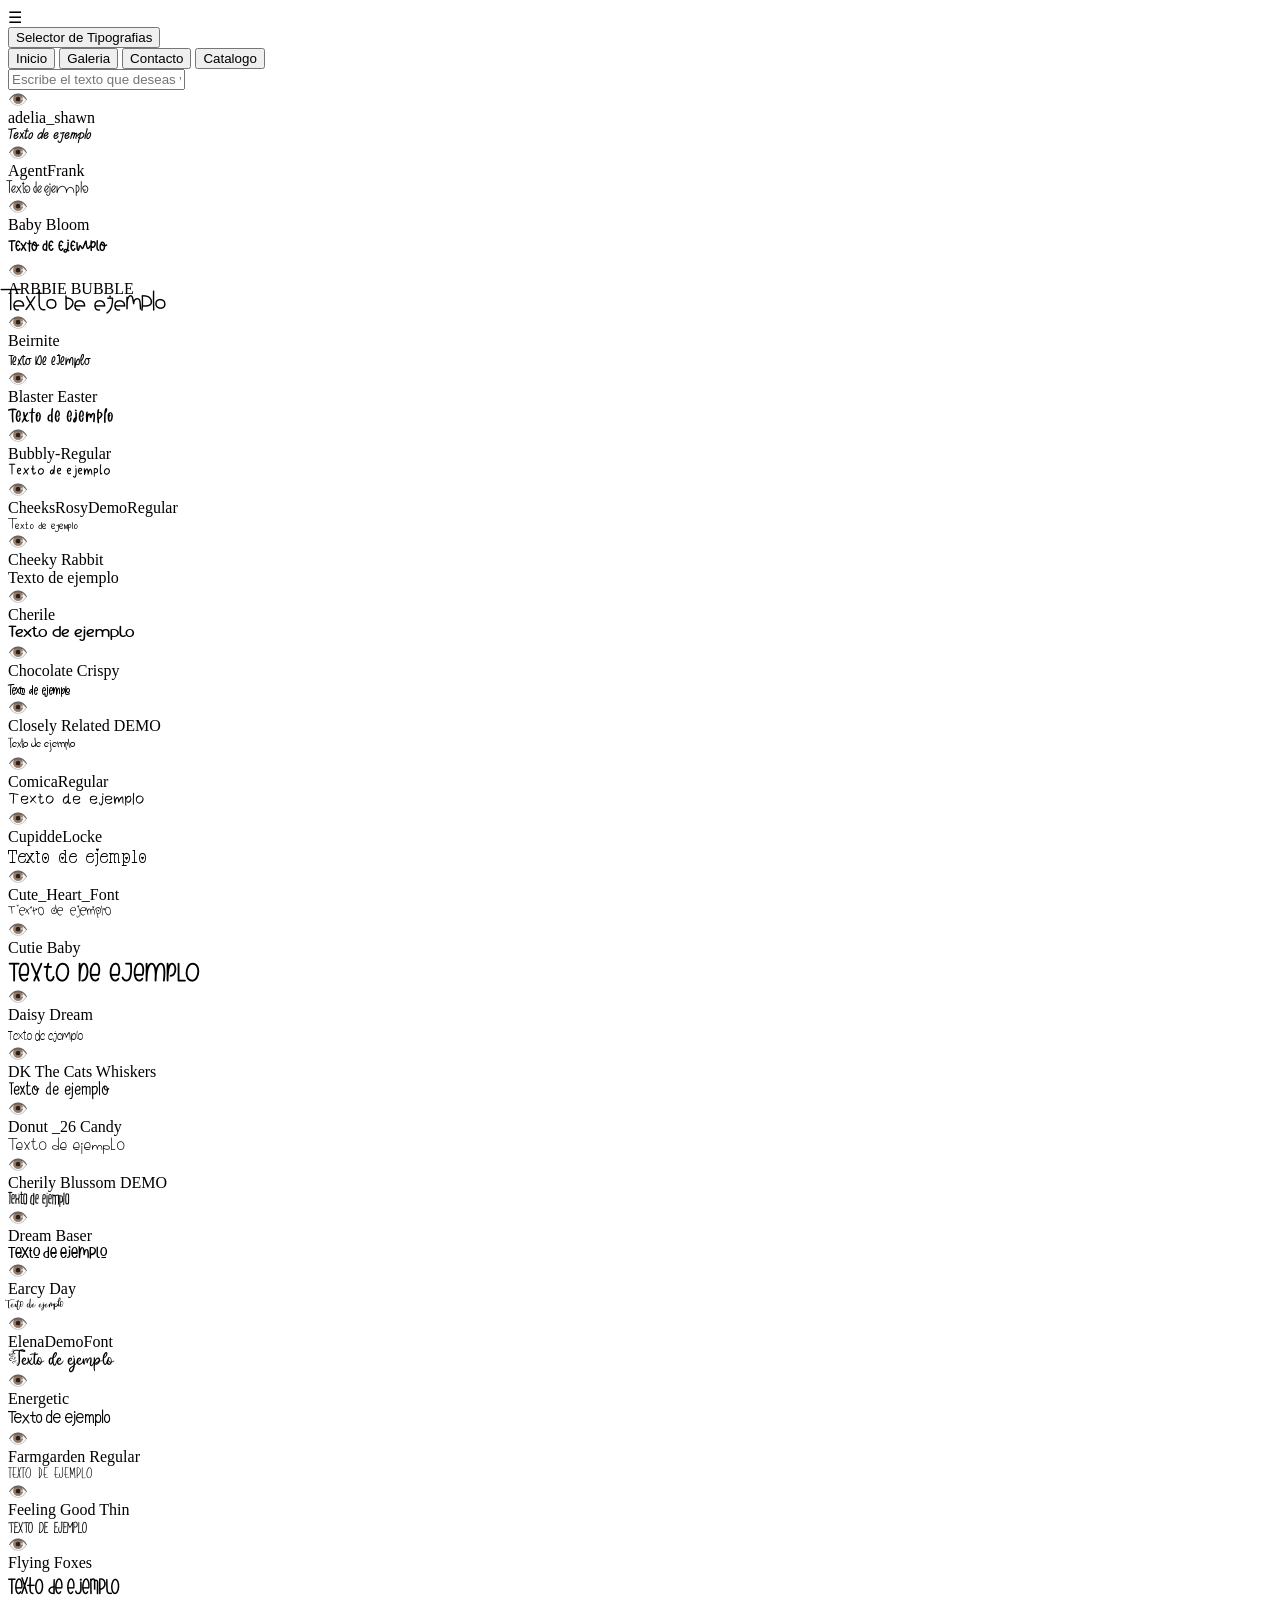
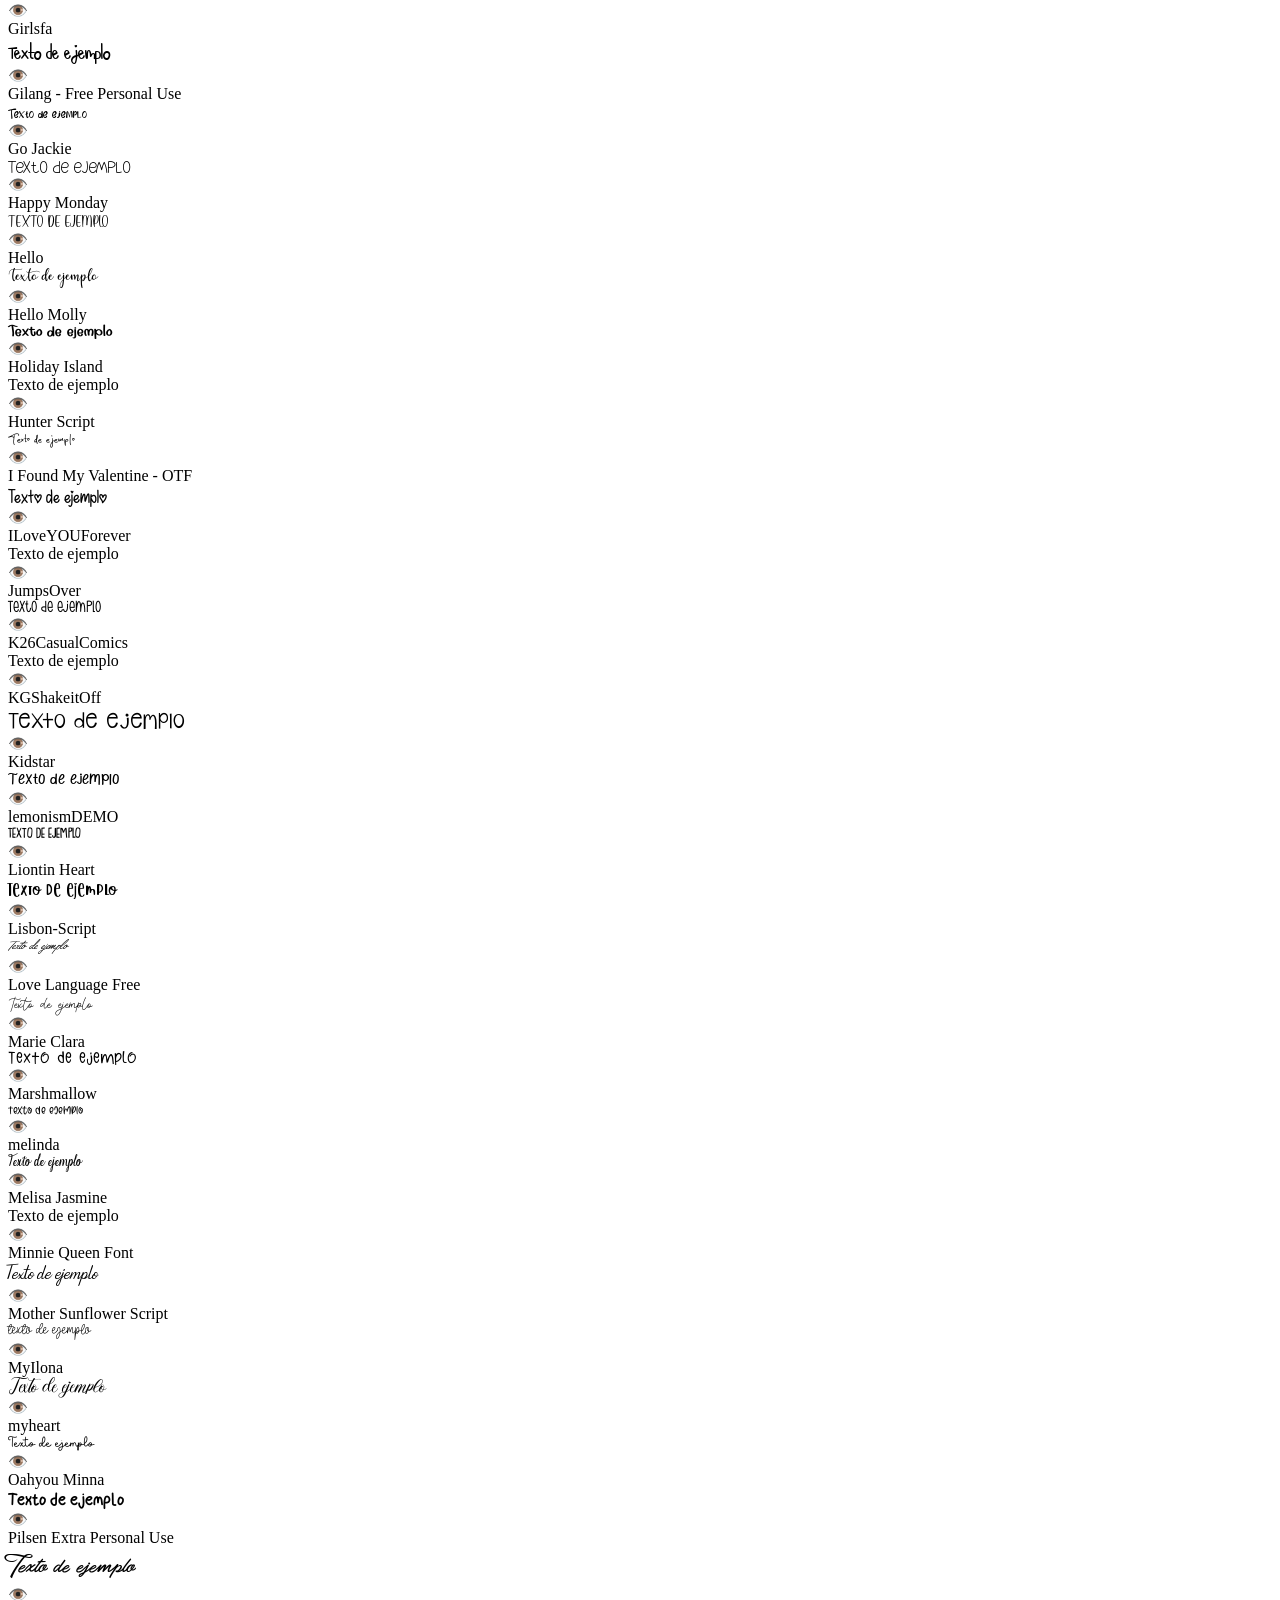
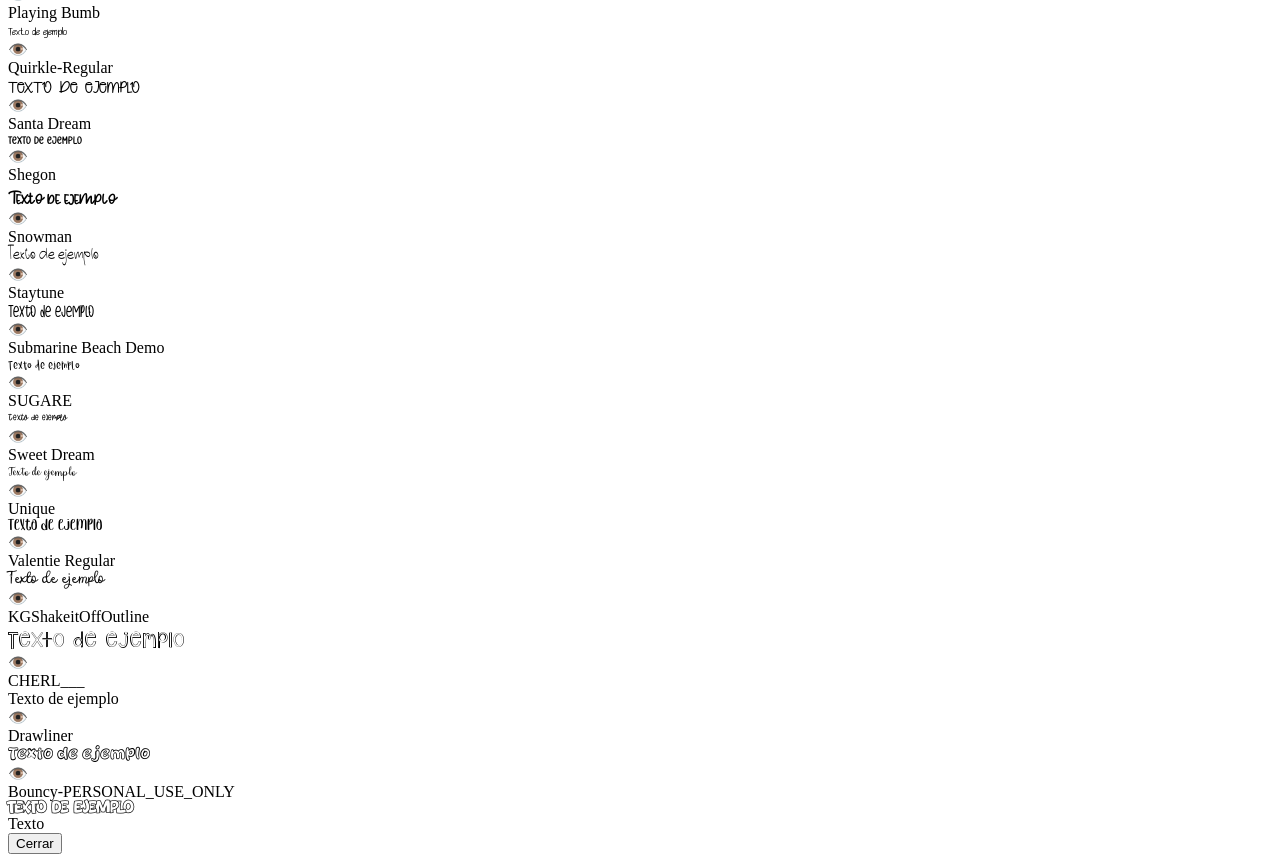
==== commit cb2ac655: "Add files via upload" ====
--- a/text_selector/tex_selector.html
+++ b/text_selector/tex_selector.html
@@ -11,25 +11,45 @@
 <!-- NAVBAR -->
 <div class="container-navbar">
   <div class="navbar-container">
+
     <!-- IZQUIERDA -->
+    <div class="nav-left">
+      <div class="menu-toggle" onclick="toggleMenu()">☰</div>
+    </div>
+
+    <!-- CENTRO -->
+    <div class="nav-center">
+      <div class="btn-say-hello-wrapper">
+        <button class="btn-say-hello" onclick="gotxtselector()">Selector de Tipografias</button>
+      </div>
+    </div>
+
+    <!-- DERECHA (MISMO MENU PARA TODO) -->
     <div class="nav-buttons" id="navMenu">
+      <button class="btn-work" onclick="goHome()">Inicio</button>
       <button class="btn-work" onclick="gogallery()">Galeria</button>
       <button class="btn-work" onclick="gocontact()">Contacto</button>
       <button class="btn-work" onclick="gocatalogo()">Catalogo</button>
-      <button class="btn-work" onclick="gotxtselector()">Tipografias</button>
-    </div>
-    <!-- CENTRO -->
-    <div class="nav-center">
-      <div class="btn-say-hello-wrapper">
-        <button class="btn-say-hello">Inicio</button>
-      </div>
-    </div>
-    <!-- DERECHA -->
-        <div class="nav-left">
-      <div class="menu-toggle" onclick="toggleMenu()">☰</div>
-    </div>
+    </div>
+
   </div>
 </div>
+<script>
+function toggleMenu() {
+  const menu = document.getElementById("navMenu");
+  menu.classList.toggle("active");
+}
+
+document.addEventListener("click", function(e) {
+  const menu = document.getElementById("navMenu");
+  const toggle = document.querySelector(".menu-toggle");
+
+  if (!menu.contains(e.target) && !toggle.contains(e.target)) {
+    menu.classList.remove("active");
+  }
+});
+</script>
+
   <div class="container">
     <div class="input-box">
       <input type="text" id="textInput" placeholder="Escribe el texto que deseas visualizar...">
@@ -177,8 +197,8 @@
       window.history.back();
     }
 
-    function goUser() {
-      window.location.href = "usuario.html";
+    function gocontact() {
+      window.location.href = "../contacto.html";
     }
   </script>
 
